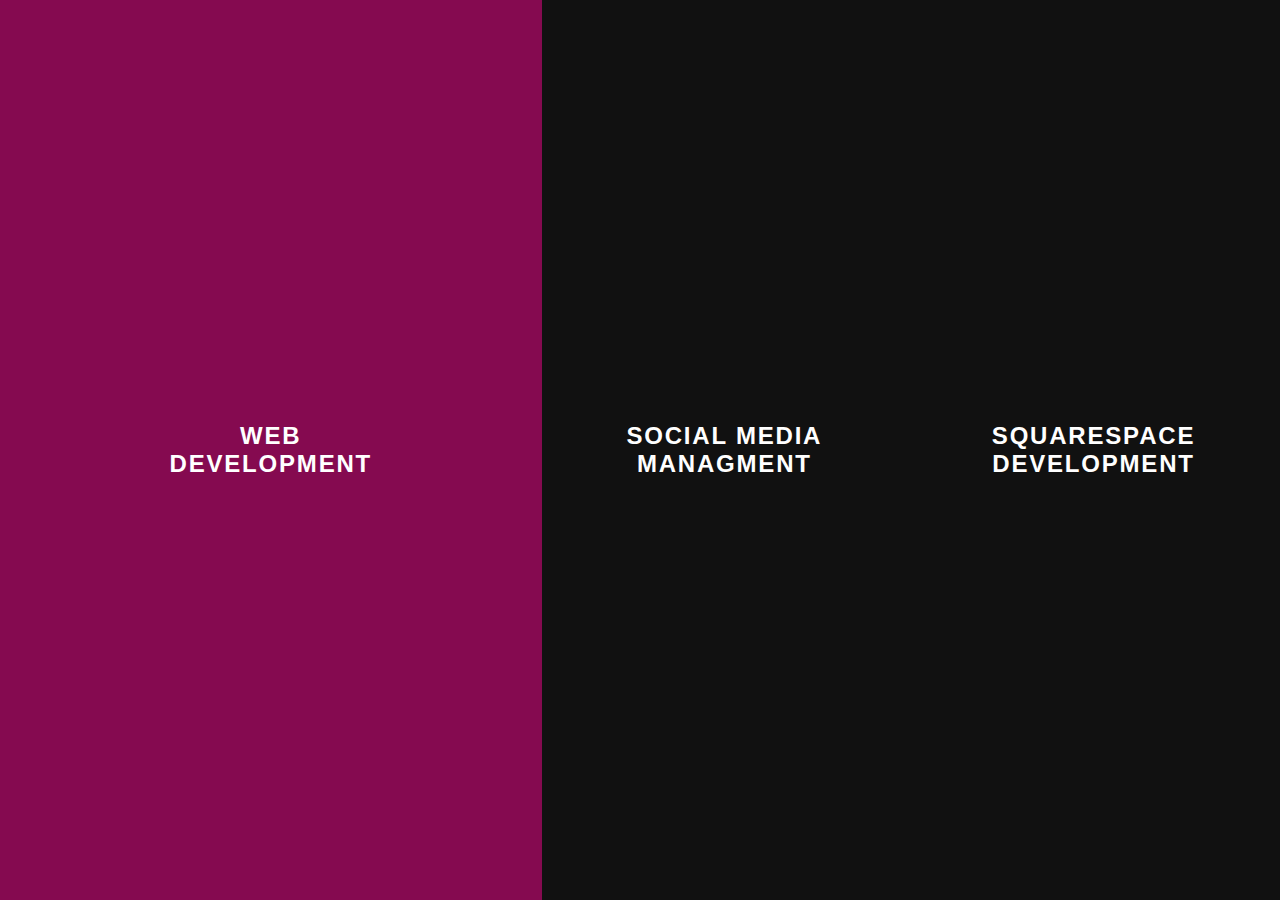
==== portfolio.html @ e29a100b "init with hero image" ====
<!DOCTYPE html>
<html lang="en-US">
    <head>
        <meta charset="UTF-8">
        <meta name="viewport" content="width=device-width, initial-scale=1">
        <title>Hailey Mattingly - Portfolio</title>
        <meta name="description" content="A display of my web development work and services I can provide.">
        <link rel="stylesheet" href="styles.css">
    </head>
    <body>
        <section class="c-hero-flex">
            <a class="c-hero-flex__item">
            <h2 class="c-hero-flex__title">Web </br> Development</h2>
            </a>
            <a class="c-hero-flex__item">
            <h2 class="c-hero-flex__title">Social Media </br> Managment</h2>
            </a>
            <a class="c-hero-flex__item">
            <h2 class="c-hero-flex__title">Squarespace </br> Development</h2>
            </a>
        </section>
    </body>
</html>
---- styles.css ----
body {
    font-family: 'Rubik', 'Segoe UI', 'San Francisco', 'Calibri', Arial, sans-serif;
    margin: 0;
}

.c-hero-flex {
    display: flex;
    justify-content: center;
    align-items: center;
    height: 100vh;
    width: 100vw;
    text-align: center;
}

.c-hero-flex__item {
    flex-grow: 1;
    background: #ccc;
    display: flex;
    align-items: center;
    justify-content: center;
    background-size: cover;
    box-shadow: inset 0 0 0 100vmax rgba(0,0,0,.5);
    transition: .2s all;
    cursor: pointer;
    height: 50%;
    @media (min-width: 961px)
    {
    height: 100%;
    }
}

.c-hero-flex__item:hover {
    flex-grow: 2;
    box-shadow: inset 0 0 0 100vmax rgba(175,0,100,.7);
}

.c-hero-flex__item:nth-child(1) {
    background: #222 url(https://images.unsplash.com/photo-1417577097439-425fb7dec05e?dpr=1&auto=format&crop=entropy&fit=crop&w=1000&h=1000&q=80&cs=tinysrgb) no-repeat center center;
}

.c-hero-flex__item:nth-child(2) {
    background: #222 url(https://images.unsplash.com/photo-1424460421773-58b49adfc68a?dpr=1&auto=format&crop=entropy&fit=crop&w=1000&h=1000&q=80&cs=tinysrgb) no-repeat center center;
}

.c-hero-flex__item:nth-child(3) {
    background: #222 url(https://images.unsplash.com/photo-1442876906995-6761040d1f0b?dpr=1&auto=format&crop=entropy&fit=crop&w=1000&h=1000&q=80&cs=tinysrgb) no-repeat center center;
}

.c-hero-flex__title {
    text-transform: uppercase;
    letter-spacing: .075em;
    color: #fff;
    transition: .2s all;
}

@media (max-width: 960px)
{
    .c-hero-flex {
        flex-flow: column nowrap;
    }
    
    .c-hero-flex__item {
        width: 100%;
    }
}
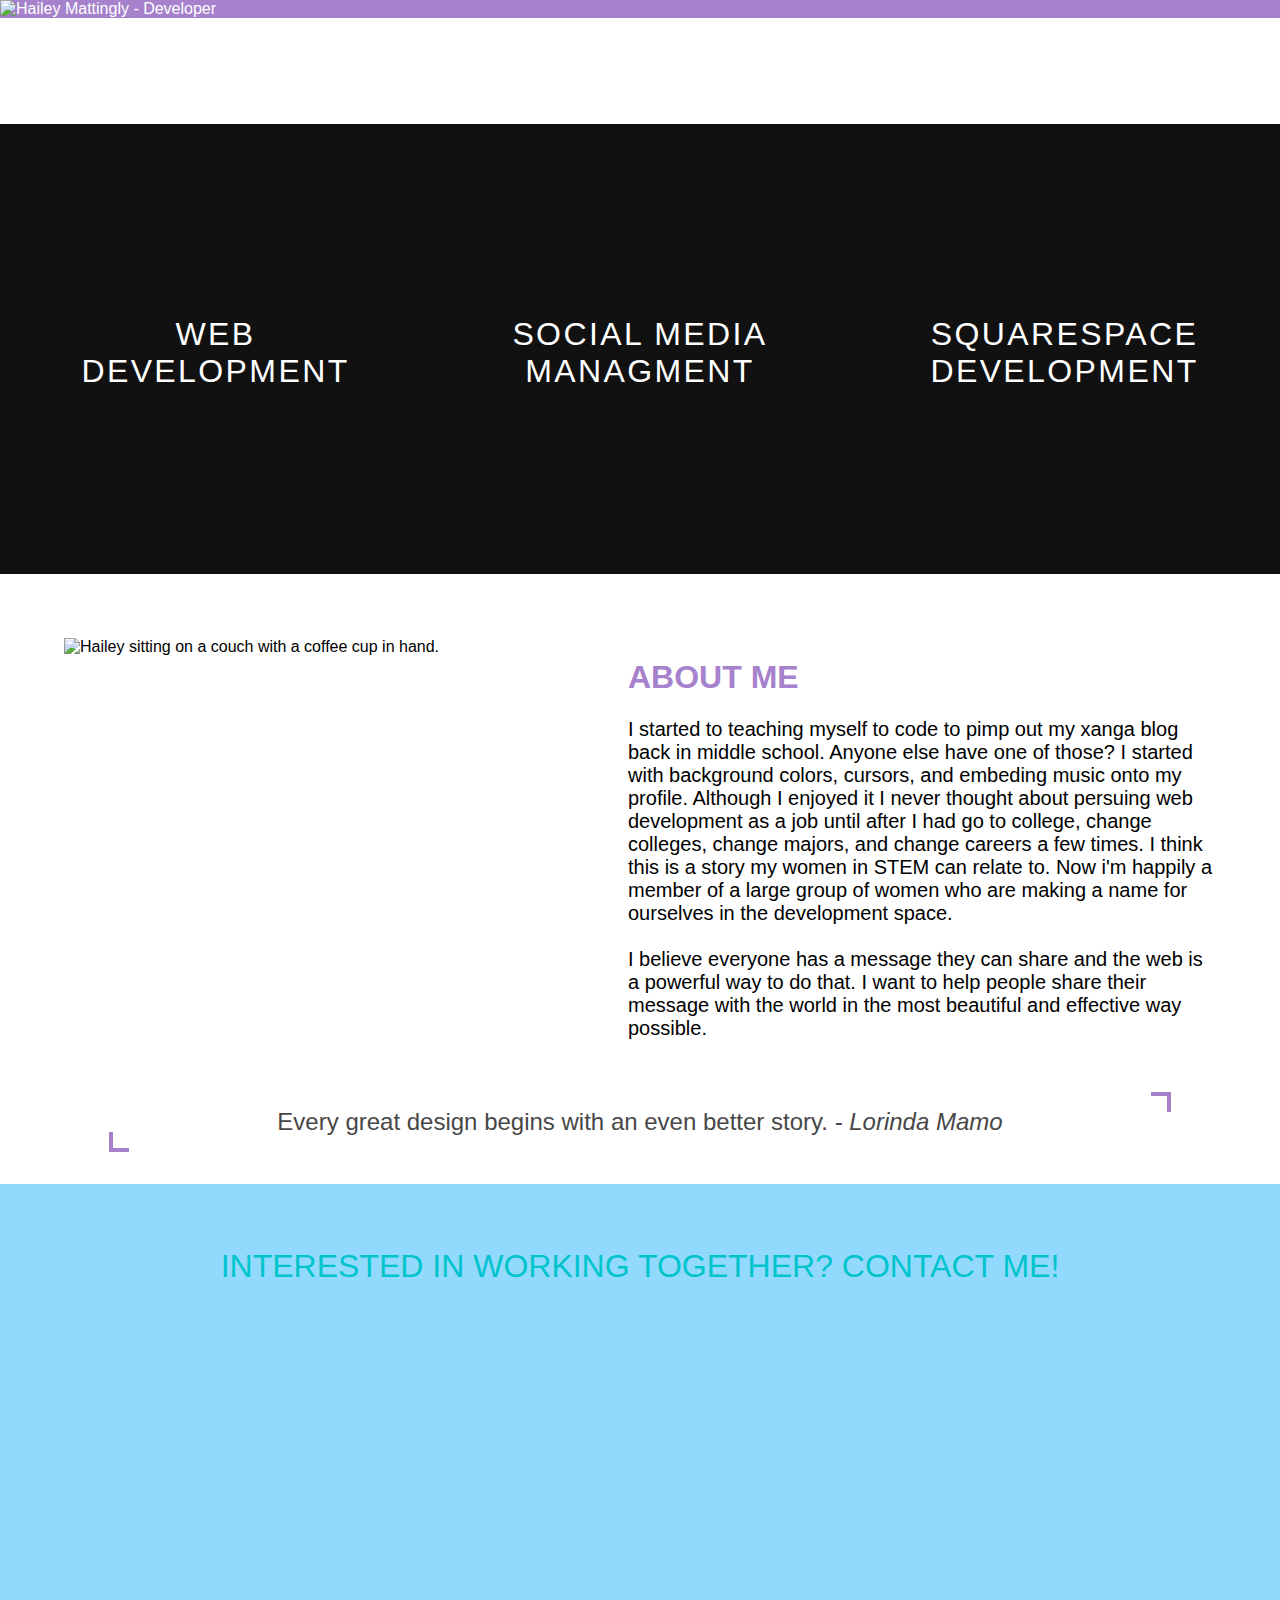
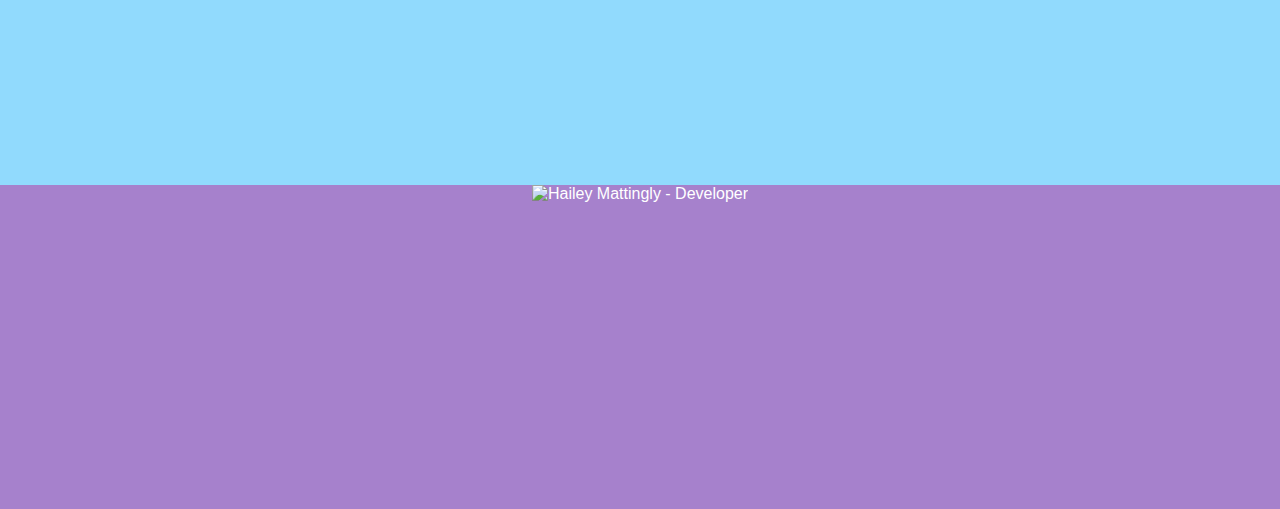
==== commit b7b8d040: "add assets and style main landing" ====
--- a/portfolio.html
+++ b/portfolio.html
@@ -6,18 +6,57 @@
         <title>Hailey Mattingly - Portfolio</title>
         <meta name="description" content="A display of my web development work and services I can provide.">
         <link rel="stylesheet" href="styles.css">
+        <script src="https://kit.fontawesome.com/460211a8a0.js" crossorigin="anonymous"></script>
     </head>
     <body>
+        <header>
+            <img src="../hm-portfolio/assets/stackedLogo.png" alt="Hailey Mattingly - Developer">
+            <div id="socials">
+                <a href="https://www.facebook.com/HaileyMattinglyDevAndDesign"><i class="fab fa-facebook-f"></i></a>
+                <a href="https://www.linkedin.com/in/haileymattingly/"><i class="fab fa-linkedin-in"></i></a>
+                <a href="mailto:hnmattingly@gmail.com"><i class="fas fa-envelope"></i></a>
+            </div>
+        </header>
         <section class="c-hero-flex">
-            <a class="c-hero-flex__item">
+            <a class="c-hero-flex__item" href="../hm-portfolio/projects.html#webdev">
             <h2 class="c-hero-flex__title">Web </br> Development</h2>
             </a>
-            <a class="c-hero-flex__item">
+            <a class="c-hero-flex__item" href="../hm-portfolio/projects.html#social">
             <h2 class="c-hero-flex__title">Social Media </br> Managment</h2>
             </a>
-            <a class="c-hero-flex__item">
+            <a class="c-hero-flex__item" href="../hm-portfolio/projects.html#squarespace">
             <h2 class="c-hero-flex__title">Squarespace </br> Development</h2>
             </a>
         </section>
+        <section id="about">
+            <img src="../hm-portfolio/assets/about-me.jpg" alt="Hailey sitting on a couch with a coffee cup in hand.">
+            <div class="content">
+                <h1>About Me</h1>
+                <p>I started to teaching myself to code to pimp out my xanga blog back in middle school. 
+                    Anyone else have one of those? I started with background colors, cursors, and embeding 
+                    music onto my profile. Although I enjoyed it I never thought about persuing web development 
+                    as a job until after I had go to college, change colleges, change majors, and change careers a few times. 
+                    I think this is a story my women in STEM can relate to. Now i'm happily a member of a large group
+                    of women who are making a name for ourselves in the development space. </br></br>
+                    I believe everyone has a message they can share and the web is a powerful way to do that. I want to 
+                    help people share their message with the world in the most beautiful and effective way possible.
+                </p>
+            </div>
+            <blockquote class="callout quote EN">
+                Every great design begins with an even better story.
+                <cite>  - Lorinda Mamo</cite>
+            </blockquote>
+        </section>
+
+        <section id="contact">
+            <h2>Interested in working together? Contact Me!</h2>
+            <div class="typeform-widget" data-url="https://form.typeform.com/to/BknpGumV?typeform-medium=embed-snippet" data-transparency="100" style="width: 100%; height: 500px;"></div> <script> (function() { var qs,js,q,s,d=document, gi=d.getElementById, ce=d.createElement, gt=d.getElementsByTagName, id="typef_orm", b="https://embed.typeform.com/"; if(!gi.call(d,id)) { js=ce.call(d,"script"); js.id=id; js.src=b+"embed.js"; q=gt.call(d,"script")[0]; q.parentNode.insertBefore(js,q) } })() </script>
+        </section>
+        <footer>
+            <img src="../hm-portfolio/assets/horizontalLogo.png" alt="Hailey Mattingly - Developer"></br>
+            <a href="https://www.facebook.com/HaileyMattinglyDevAndDesign"><i class="fab fa-facebook-f"></i></a>
+            <a href="https://www.linkedin.com/in/haileymattingly/"><i class="fab fa-linkedin-in"></i></a>
+            <a href="mailto:hnmattingly@gmail.com"><i class="fas fa-envelope"></i></a>
+        </footer>
     </body>
 </html>
--- a/styles.css
+++ b/styles.css
@@ -3,12 +3,65 @@
     margin: 0;
 }
 
+p {
+    font-size: 1.25rem;
+}
+
+h1 {
+    font-size: 2rem;
+    color: #A681CC;
+    text-transform: uppercase;
+}
+
+h2 {
+    font-size: 2rem;
+    color: #00C4CC;
+    text-align: center;
+    padding-top: 5%;
+    text-transform: uppercase;
+    font-weight: 500;
+    margin: 0 10%;
+}
+
+header {
+    background-color: #A681CC;
+    color: white;
+}
+
+#socials {
+    float: right;
+    margin-top: 95px;
+    margin-right: 5%;
+    font-size: 160%;
+    width: 40%;
+    text-align: right;
+}
+
+#socials i {
+    margin-right: 5%;
+}
+
+a {
+    text-decoration: none;
+}
+
+a i {
+    color: white;
+}
+
+a i:hover {
+    color: #00C4CC;
+}
+
+img {
+    float: clear;
+}
+
 .c-hero-flex {
     display: flex;
     justify-content: center;
-    align-items: center;
-    height: 100vh;
-    width: 100vw;
+    height: 50vh;
+    width: 100%;
     text-align: center;
 }
 
@@ -22,7 +75,7 @@
     box-shadow: inset 0 0 0 100vmax rgba(0,0,0,.5);
     transition: .2s all;
     cursor: pointer;
-    height: 50%;
+    height: 100%;
     @media (min-width: 961px)
     {
     height: 100%;
@@ -31,19 +84,22 @@
 
 .c-hero-flex__item:hover {
     flex-grow: 2;
-    box-shadow: inset 0 0 0 100vmax rgba(175,0,100,.7);
+    box-shadow: inset 0 0 0 100vmax #00C4CC;
 }
 
 .c-hero-flex__item:nth-child(1) {
-    background: #222 url(https://images.unsplash.com/photo-1417577097439-425fb7dec05e?dpr=1&auto=format&crop=entropy&fit=crop&w=1000&h=1000&q=80&cs=tinysrgb) no-repeat center center;
+    background: #222 url("../hm-portfolio/assets/webdev.jpg") no-repeat center center;
+    background-size: cover;
 }
 
 .c-hero-flex__item:nth-child(2) {
-    background: #222 url(https://images.unsplash.com/photo-1424460421773-58b49adfc68a?dpr=1&auto=format&crop=entropy&fit=crop&w=1000&h=1000&q=80&cs=tinysrgb) no-repeat center center;
+    background: #222 url("../hm-portfolio/assets/social.jpg") no-repeat center center;
+    background-size: cover;
 }
 
 .c-hero-flex__item:nth-child(3) {
-    background: #222 url(https://images.unsplash.com/photo-1442876906995-6761040d1f0b?dpr=1&auto=format&crop=entropy&fit=crop&w=1000&h=1000&q=80&cs=tinysrgb) no-repeat center center;
+    background: #222 url("../hm-portfolio/assets/ss.jpg") no-repeat center center;
+    background-size: cover;
 }
 
 .c-hero-flex__title {
@@ -51,15 +107,125 @@
     letter-spacing: .075em;
     color: #fff;
     transition: .2s all;
+    padding-bottom: 3%;
+}
+
+#about {
+    display: flex;
+    flex-wrap: wrap;
+}
+
+#about img {
+    flex: 1;
+    max-width: 500px;
+    max-height: 500px;
+    width: 80%;
+    height: auto;
+    padding: 5% 5% 1%;
+}
+
+#about div.content {
+    flex: 1;
+    margin-top: 5%;
+    margin-right: 5%;
+}
+
+blockquote.quote {
+    position: relative; 
+    text-align: center;
+    padding: 1rem 1.2rem;
+    width: 80%;  /* create space for the quotes */
+    color: #484748;
+    margin: 2rem auto 2rem;
+    font-size: 1.5rem;
+}
+
+blockquote.EN {
+    background:
+    linear-gradient(to right, #A681CC 4px, transparent 4px) 0 100%,
+    linear-gradient(to left, #A681CC 4px, transparent 4px) 100% 0,
+    linear-gradient(to bottom, #A681CC 4px, transparent 4px) 100% 0,
+    linear-gradient(to top, #A681CC 4px, transparent 4px) 0 100%;
+    background-repeat: no-repeat;
+    background-size: 20px 20px;
+}
+
+#contact {
+    background-color: #91dafd;
+}
+
+footer {
+    height: 36vh;
+    width: 100%;
+    background-color: #A681CC;
+    color: white;
+    text-align: center;
+}
+
+footer img {
+    width: 70%;
+    max-width: 500px;
+}
+
+footer i {
+    justify-content: center;
+    margin-right: 2.5%;
+    margin-left: 2.5%;
+    font-size: 160%;
+    margin-bottom: 5%;
 }
 
 @media (max-width: 960px)
 {
-    .c-hero-flex {
+    .c-hero-flex, #about {
         flex-flow: column nowrap;
+        height: auto;
+    }
+
+    #about {
+        margin: 0 10%;
+    }
+
+    #about img {
+        margin: 0 auto;
     }
     
     .c-hero-flex__item {
         width: 100%;
     }
+}
+
+@media (max-width: 570px)
+{
+    header {
+        justify-content: center;
+        flex-wrap: wrap;
+        height: max-content;
+    }
+
+    header img {
+        display: flex;
+        width: 80%;
+        margin-left: auto;
+        margin-right: auto;
+    }
+
+    #socials {
+        text-align: center;
+    }
+
+    header i {
+        text-align: center;
+        float: none;
+        margin-top: 0;
+        margin-right: auto;
+        margin-left: auto;
+        margin-bottom: 30px;
+        font-size: 160%;
+        width: 15%;
+    }
+
+    footer {
+        height: max-content;
+    }
 }